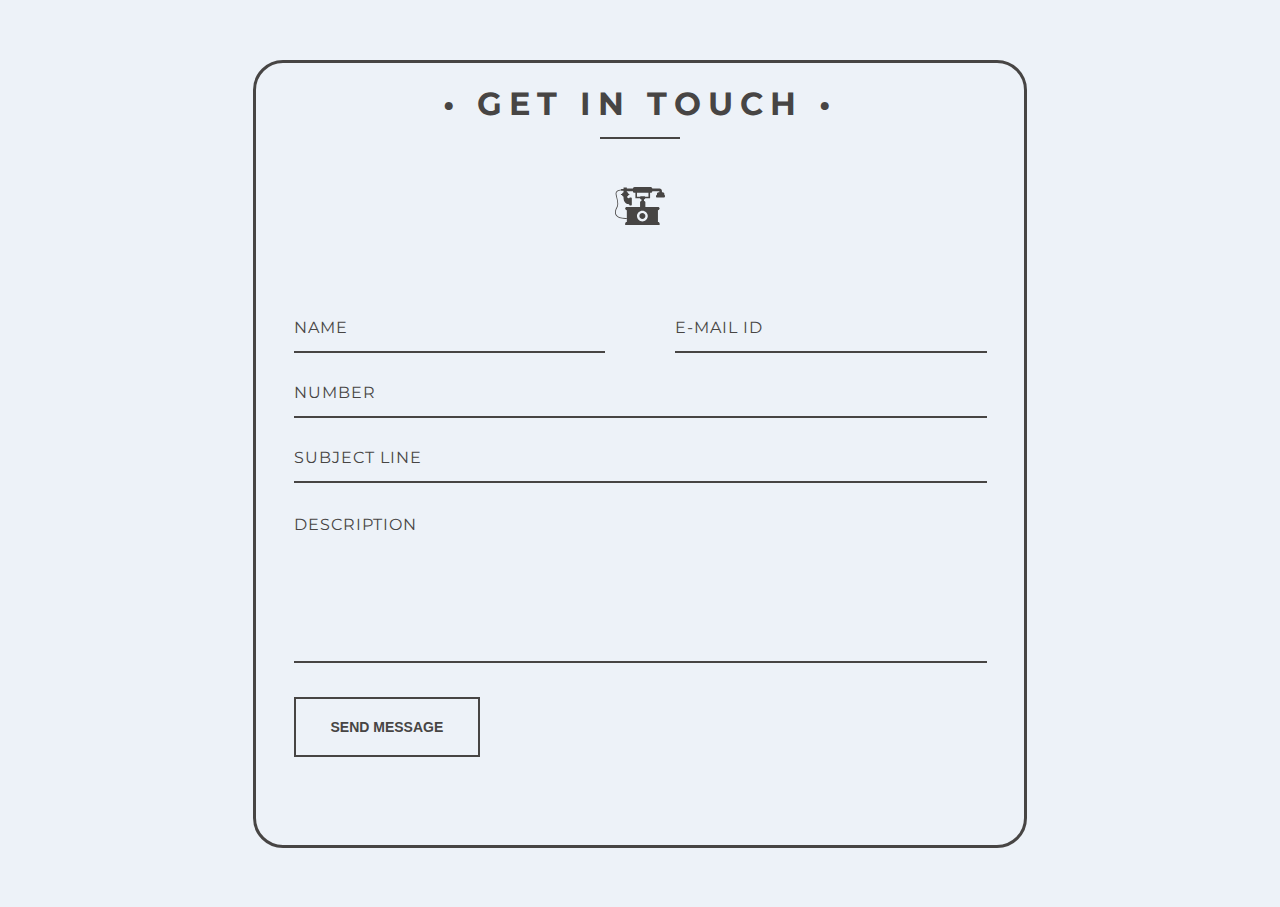
==== home/contactus.html @ 6a001b89 "update" ====
<!DOCTYPE html>
<html lang="en">
<head>
    <meta charset="UTF-8">
    <meta http-equiv="X-UA-Compatible" content="IE=edge">
    <meta name="viewport" content="width=device-width, initial-scale=1.0">
    <title>Document</title>

    <style>
        @import url(https://fonts.googleapis.com/css?family=Montserrat:400,700);

html {
  font-family: 'Montserrat', Arial, sans-serif;
  -ms-text-size-adjust: 100%;
  -webkit-text-size-adjust: 100%;
}

body {
  background: #EDF2F8;
}

button {
  overflow: visible;
}

button, select {
  text-transform: none;
}

button, input, select, textarea {
  color: #5A5A5A;
  font: inherit;
  margin: 0;
}

input {
  line-height: normal;
}

textarea {
  overflow: auto;
}

#container {
  border: solid 3px #474544;
  max-width: 768px;
  margin: 60px auto;
  position: relative;
  border-radius: 30px;
}

form {
  padding: 37.5px;
  margin: 50px 0;
}

h1 {
  color: #474544;
  font-size: 32px;
  font-weight: 700;
  letter-spacing: 7px;
  text-align: center;
  text-transform: uppercase;
}

.underline {
  border-bottom: solid 2px #474544;
  margin: -0.512em auto;
  width: 80px;
}

.icon_wrapper {
  margin: 50px auto 0;
  width: 100%;
}

.icon {
  display: block;
  fill: #474544;
  height: 50px;
  margin: 0 auto;
  width: 50px;
}

.email {
	float: right;
	width: 45%;
}

input[type='text'], [type='email'], select, textarea {
	background: none;
  border: none;
	border-bottom: solid 2px #474544;
	color: #474544;
	font-size: 1.000em;
  font-weight: 400;
  letter-spacing: 1px;
	margin: 0em 0 1.875em 0;
	padding: 0 0 0.875em 0;
  text-transform: uppercase;
	width: 100%;
	-webkit-box-sizing: border-box;
	-moz-box-sizing: border-box;
	-ms-box-sizing: border-box;
	-o-box-sizing: border-box;
	box-sizing: border-box;
	-webkit-transition: all 0.3s;
	-moz-transition: all 0.3s;
	-ms-transition: all 0.3s;
	-o-transition: all 0.3s;
	transition: all 0.3s;
}

input[type='text']:focus, [type='email']:focus, textarea:focus {
	outline: none;
	padding: 0 0 0.875em 0;
}

.message {
	float: none;
}

.name {
	float: left;
	width: 45%;
}

select {
  background: url('https://cdn4.iconfinder.com/data/icons/ionicons/512/icon-ios7-arrow-down-32.png') no-repeat right;
  outline: none;
  -moz-appearance: none;
  -webkit-appearance: none;
}

select::-ms-expand {
  display: none;
}

.subject {
  width: 100%;
}

.telephone {
  width: 100%;
}

textarea {
	line-height: 150%;
	height: 150px;
	resize: none;
  width: 100%;
}

::-webkit-input-placeholder {
	color: #474544;
}

:-moz-placeholder { 
	color: #474544;
	opacity: 1;
}

::-moz-placeholder {
	color: #474544;
	opacity: 1;
}

:-ms-input-placeholder {
	color: #474544;
}

#form_button {
  background: none;
  border: solid 2px #474544;
  color: #474544;
  cursor: pointer;
  display: inline-block;
  font-family: 'Helvetica', Arial, sans-serif;
  font-size: 0.875em;
  font-weight: bold;
  outline: none;
  padding: 20px 35px;
  text-transform: uppercase;
  -webkit-transition: all 0.3s;
	-moz-transition: all 0.3s;
	-ms-transition: all 0.3s;
	-o-transition: all 0.3s;
	transition: all 0.3s;
}

#form_button:hover {
  background: #474544;
  color: #F2F3EB;
}

@media screen and (max-width: 768px) {
  #container {
    margin: 20px auto;
    width: 95%;
  }
}

@media screen and (max-width: 480px) {
  h1 {
    font-size: 26px;
  }
  
  .underline {
    width: 68px;
  }
  
  #form_button {
    padding: 15px 25px;
  }
}

@media screen and (max-width: 420px) {
  h1 {
    font-size: 18px;
  }
  
  .icon {
    height: 35px;
    width: 35px;
  }
  
  .underline {
    width: 53px;
  }
  
  input[type='text'], [type='email'], select, textarea {
    font-size: 0.875em;
  }
}
    </style>
</head>
<body>
    <div id="container">
        <h1>&bull; Get in Touch &bull;</h1>
        <div class="underline">
        </div>
        <div class="icon_wrapper">
          <svg class="icon" viewBox="0 0 145.192 145.192">
            <path d="M126.82,32.694c-2.804,0-5.08,2.273-5.08,5.075v2.721c-1.462,0-2.646,1.185-2.646,2.647v1.995    c0,1.585,1.286,2.873,2.874,2.873h20.577c1.462,0,2.646-1.185,2.646-2.647v-3.041c0-1.009-0.816-1.825-1.823-1.825v-2.722    c0-2.802-2.276-5.075-5.079-5.075h-1.985v-3.829c0-3.816-3.095-6.912-6.913-6.912h-0.589h-20.45c0-2.67-2.164-4.835-4.833-4.835    H56.843c-2.67,0-4.835,2.165-4.835,4.835H34.356v-3.384h-9.563v3.384v1.178h-7.061v1.416c-2.67,0.27-10.17,1.424-13.882,5.972    c-1.773,2.17-2.44,4.791-1.983,7.793c0.463,3.043,1.271,6.346,2.128,9.841c2.354,9.616,5.024,20.515,0.549,28.077    C2.647,79.44-3.125,90.589,2.201,99.547c4.123,6.935,13.701,10.44,28.5,10.44c1.186,0,2.405-0.023,3.658-0.068v9.028h-0.296    c-2.516,0-4.558,2.039-4.558,4.558v4.566h100.04v-4.564c0-2.519-2.039-4.558-4.558-4.558h-0.297V84.631h0.297    c2.519,0,4.558-2.037,4.558-4.556v-0.009c0-2.516-2.039-4.556-4.556-4.556l-36.786-0.009V61.973c0-2.193-1.777-3.971-3.972-3.971    v-4.711h0.456c1.629,0,2.952-1.32,2.952-2.949h14.227V34.459h1.658c2.672,0,4.834-2.165,4.834-4.834h20.45v3.069H126.82z     M34.06,75.511c-2.518,0-4.558,2.04-4.558,4.556v0.009c0,2.519,2.042,4.556,4.558,4.556h0.296v24.12l-0.042-1.168    c-15.994,0.574-26.122-2.523-30.106-9.229C-0.464,90.5,4.822,80.347,6.55,77.423c4.964-8.382,2.173-19.774-0.29-29.825    c-0.843-3.442-1.639-6.696-2.088-9.638c-0.354-2.35,0.129-4.3,1.484-5.958c3.029-3.714,9.509-4.805,12.076-5.1v1.233h7.061v1.49    v2.684c-2.403,1.114-4.153,2.997-4.676,5.237H18.15c-0.584,0-1.056,0.474-1.056,1.056v0.83c0,0.584,0.475,1.056,1.056,1.056h1.984    c0.561,2.18,2.304,3.999,4.658,5.092v0.029c0,0-2.282,20.823,16.479,22.099v1.102c0,1.177,0.955,2.133,2.133,2.133h3.297    c1.178,0,2.133-0.956,2.133-2.133V50.135c0-1.177-0.955-2.132-2.133-2.132h-3.297c-1.178,0-2.133,0.955-2.133,2.132    c-1.575-0.235-5.532-1.17-6.635-4.547c2.36-1.092,4.109-2.913,4.669-5.097h1.308c0.722,0,1.309-0.584,1.309-1.308v-0.578    c0-0.584-0.475-1.056-1.056-1.056h-1.539c-0.542-2.332-2.416-4.271-4.968-5.363v-2.559h17.651c0,2.67,2.166,4.835,4.836,4.835 h2.392v15.88h13.639c0,1.629,1.321,2.949,2.951,2.949h0.899v4.711c-2.194,0-3.972,1.778-3.972,3.971v13.529L34.06,75.511z     M95.188,101.78c0,8.655-7.012,15.665-15.664,15.665c-8.653,0-15.667-7.01-15.667-15.665c0-8.647,7.014-15.664,15.667-15.664    C88.177,86.116,95.188,93.132,95.188,101.78z M97.189,45.669h-9.556c0-0.896-0.726-1.62-1.619-1.62H74.494    c-0.896,0-1.621,0.727-1.621,1.62h-8.967v-11.21h33.283V45.669z"></path>
            <path d="M70.865,101.78c0,4.774,3.886,8.657,8.66,8.657c4.774,0,8.657-3.883,8.657-8.657c0-4.773-3.883-8.656-8.657-8.656    C74.751,93.124,70.865,97.006,70.865,101.78z"></path>
          </svg>
        </div>
        <form action="#" method="post" id="contact_form">
          <div class="name">
            <label for="name"></label>
            <input type="text" placeholder="Name" name="name" id="name_input" required>
          </div>
          <div class="email">
            <label for="email"></label>
            <input type="email" placeholder="E-mail ID" name="email" id="email_input" required>
          </div>
          <div class="telephone">
            <label for="name"></label>
            <input type="text" placeholder="Number" name="telephone" id="telephone_input" required>
          </div>
          <div class="subject">
            <label for="subject"></label>
            <select placeholder="Subject line" name="subject" id="subject_input" required>
              <option disabled hidden selected>Subject line</option>
              <option>I'd like to ask a question</option>
              <option>I'd like to talk to a therapist</option>
              <!-- <option>I'd like to make a proposal</option> -->
            </select>
          </div>
          <div class="message">
            <label for="message"></label>
            <textarea name="message" placeholder="Description" id="message_input" cols="30" rows="5" required></textarea>
          </div>
          <div class="submit">
            <input type="submit" value="Send Message" id="form_button" />
          </div>
        </form><!-- // End form -->
      </div><!-- // End #container -->
</body>
</html>
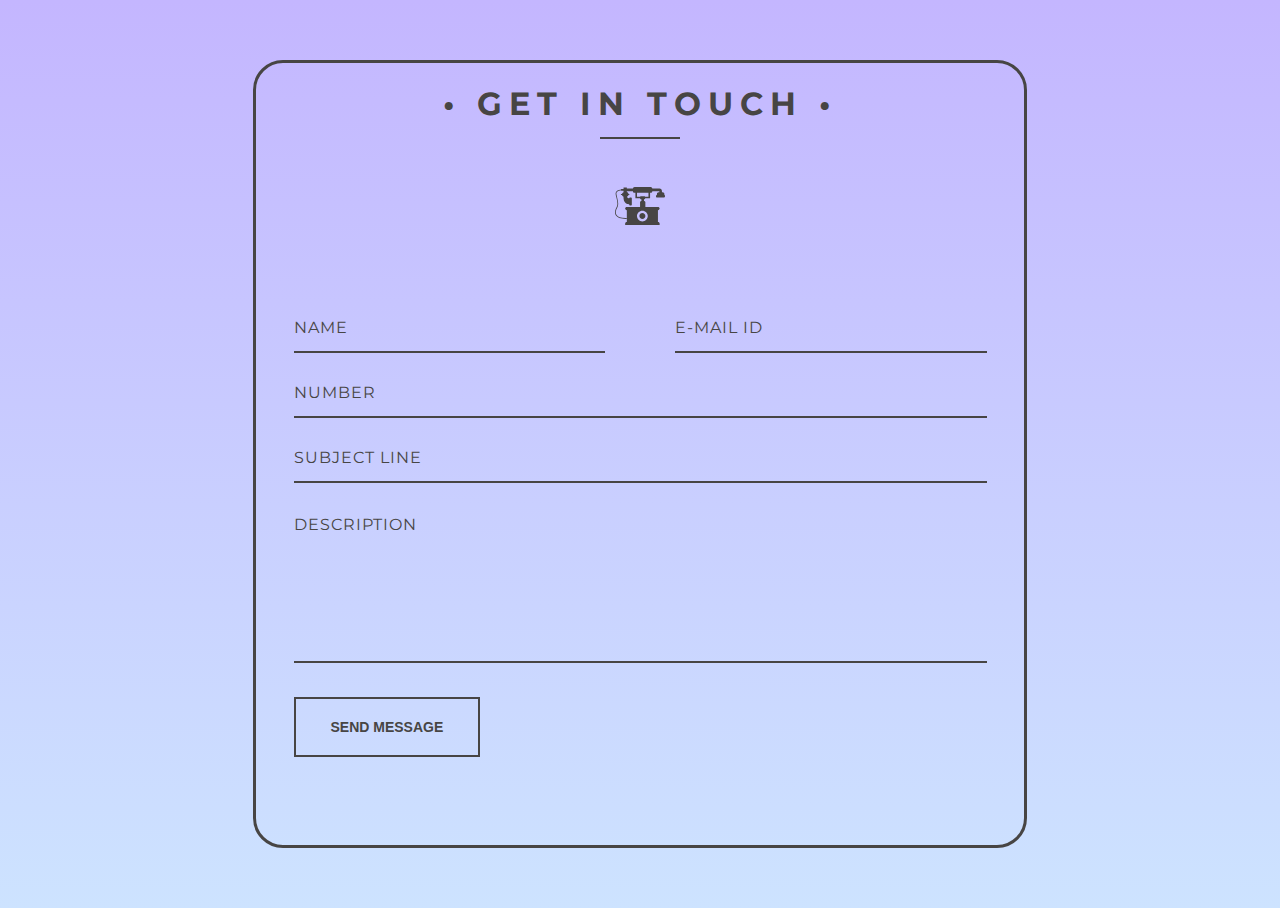
==== commit f1ebdc8f: "yay!!!" ====
--- a/home/contactus.html
+++ b/home/contactus.html
@@ -16,7 +16,7 @@
 }
 
 body {
-  background: #EDF2F8;
+  background: linear-gradient( #c4b6ff,#CDE3FF);
 }
 
 button {
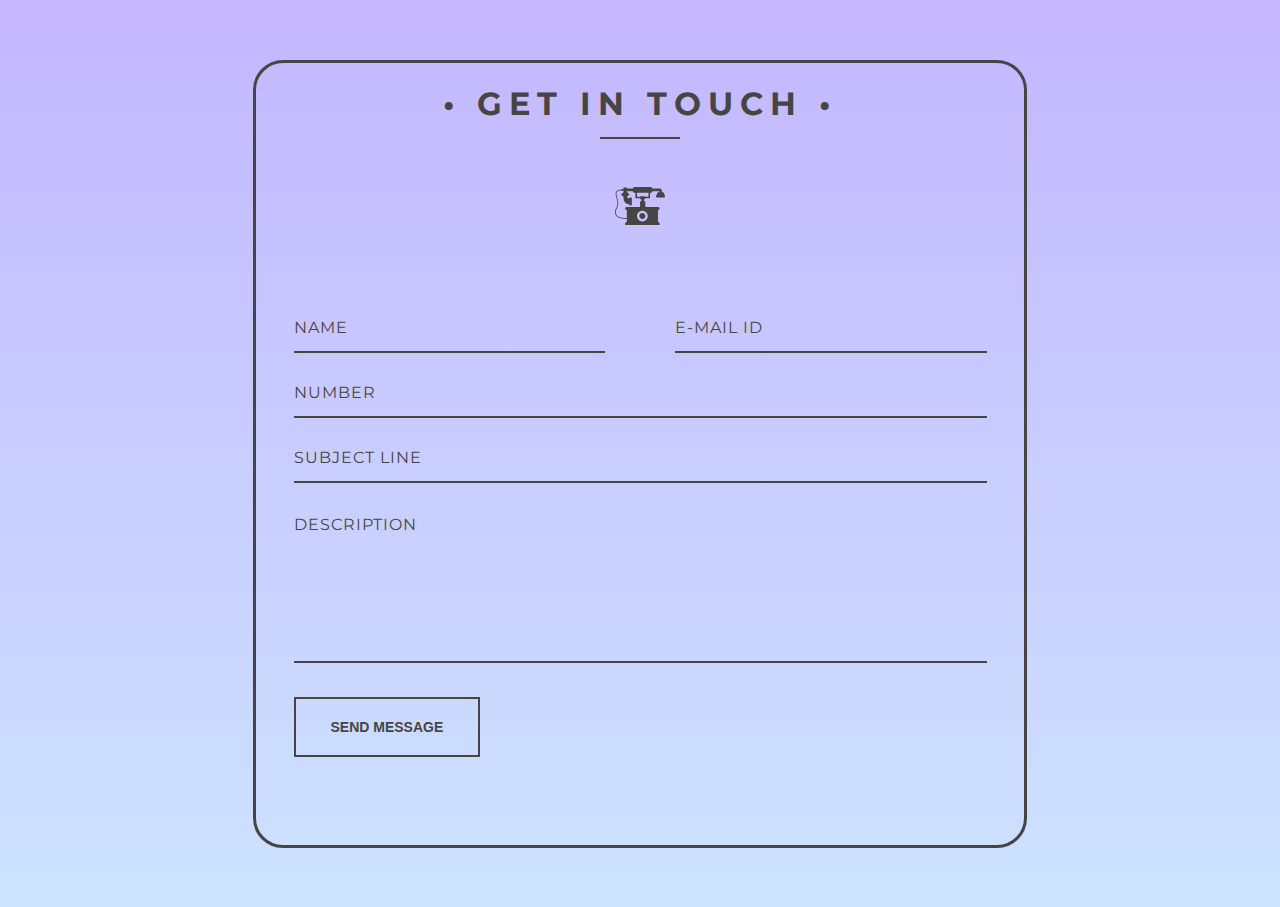
==== commit b4a482c8: "..." ====
--- a/home/contactus.html
+++ b/home/contactus.html
@@ -276,5 +276,10 @@
           </div>
         </form><!-- // End form -->
       </div><!-- // End #container -->
+
+
+
+      
+      
 </body>
 </html>